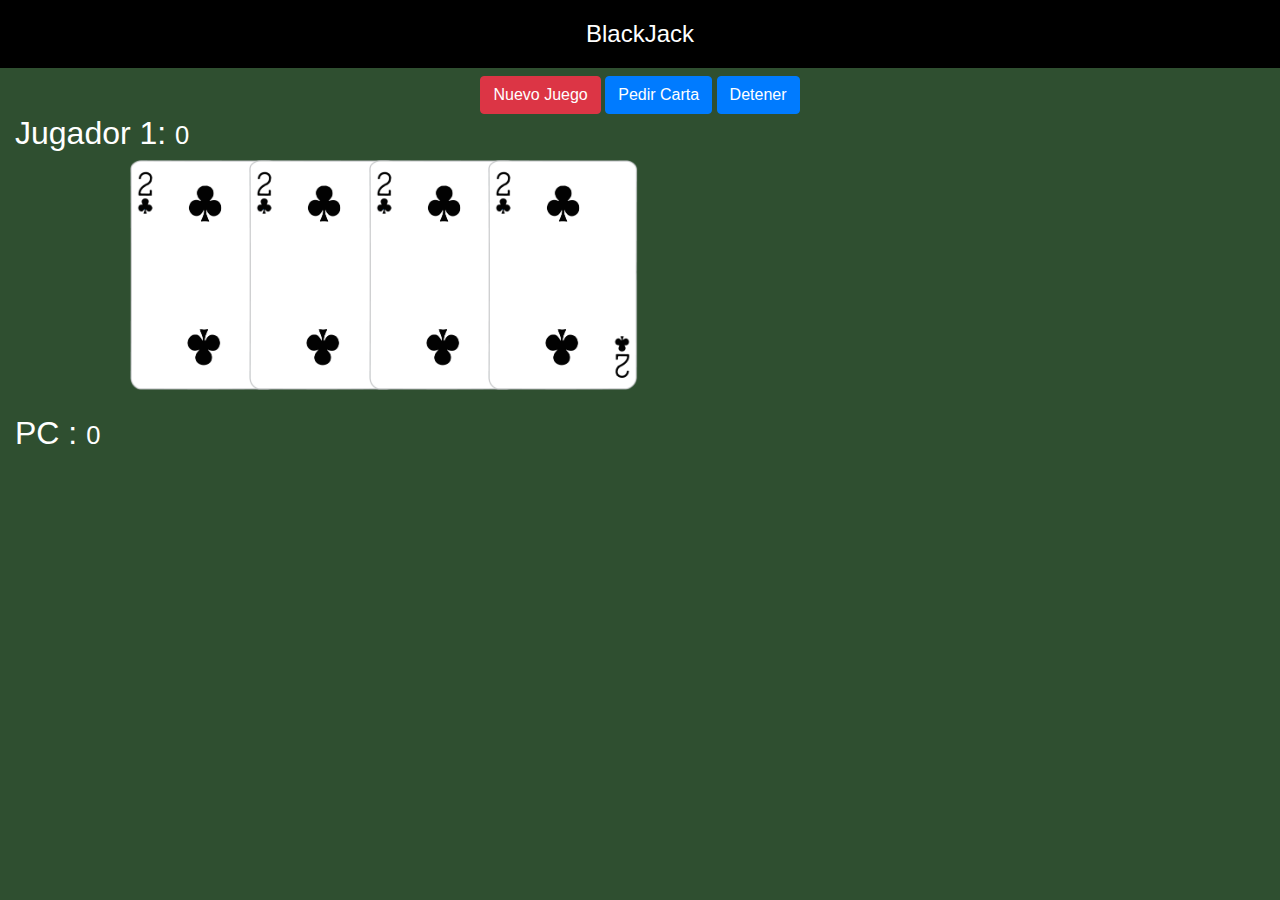
==== 02-black-jack/index.html @ d56a7742 "first commit" ====
<!DOCTYPE html>
<html lang="en">
<head>
	<meta charset="UTF-8">
	<meta name="viewport" content="width=device-width, initial-scale=1.0">
	<link rel="stylesheet" href="https://stackpath.bootstrapcdn.com/bootstrap/4.4.1/css/bootstrap.min.css" integrity="sha384-Vkoo8x4CGsO3+Hhxv8T/Q5PaXtkKtu6ug5TOeNV6gBiFeWPGFN9MuhOf23Q9Ifjh" crossorigin="anonymous">
	<link rel="stylesheet" href="./assets/css/styles.css">
	<title>BlackJack</title>
</head>
<body>
	<header class="titulo">
		BlackJack
	</header>
	<div class="row pt-2">
		<div class="col text-center">
			<button class="btn btn-danger">Nuevo Juego</button>
			<button class="btn btn-primary">Pedir Carta</button>
			<button class="btn btn-primary">Detener</button>
		</div>
	</div>
	<div class="row container pb-4">
		<div class="col">
			<h2>Jugador 1: <small>0</small></h2>
			<div id="player-cards" >
				<img class="carta" src="./assets/cartas/2C.png" alt="">
				<img class="carta" src="./assets/cartas/2C.png" alt="">
				<img class="carta" src="./assets/cartas/2C.png" alt="">
				<img class="carta" src="./assets/cartas/2C.png" alt="">
			</div>
		</div>
	</div>
	<div class="row container">
		<div class="col">
			<h2>PC : <small>0</small></h>
			<div id="pc-cards" >
				<!-- <img class="carta" src="./assets/cartas/2C.png" alt="">
				<img class="carta" src="./assets/cartas/2C.png" alt="">
				<img class="carta" src="./assets/cartas/2C.png" alt="">
				<img class="carta" src="./assets/cartas/2C.png" alt=""> -->
			</div>
		</div>
	</div>
	<script src="./assets/js/underscore-min.js"></script>
	<script src="./assets/js/juego.js"></script>
</body>
</html>
---- 02-black-jack/assets/css/styles.css ----
html,body {
	margin: 0px;
	background-color: #2F4F30;
	color: white;
}

.titulo {
	background-color: black;
	text-align: center;
	color: white;
	padding: 1rem;
	font-size: 1.5rem;
}

.carta {
	position: relative;
	max-width: 150px;
	left: 150px;
	margin-left: -35px;
}

#player-cards, #pc-cards{
	min-height: 100px;
}
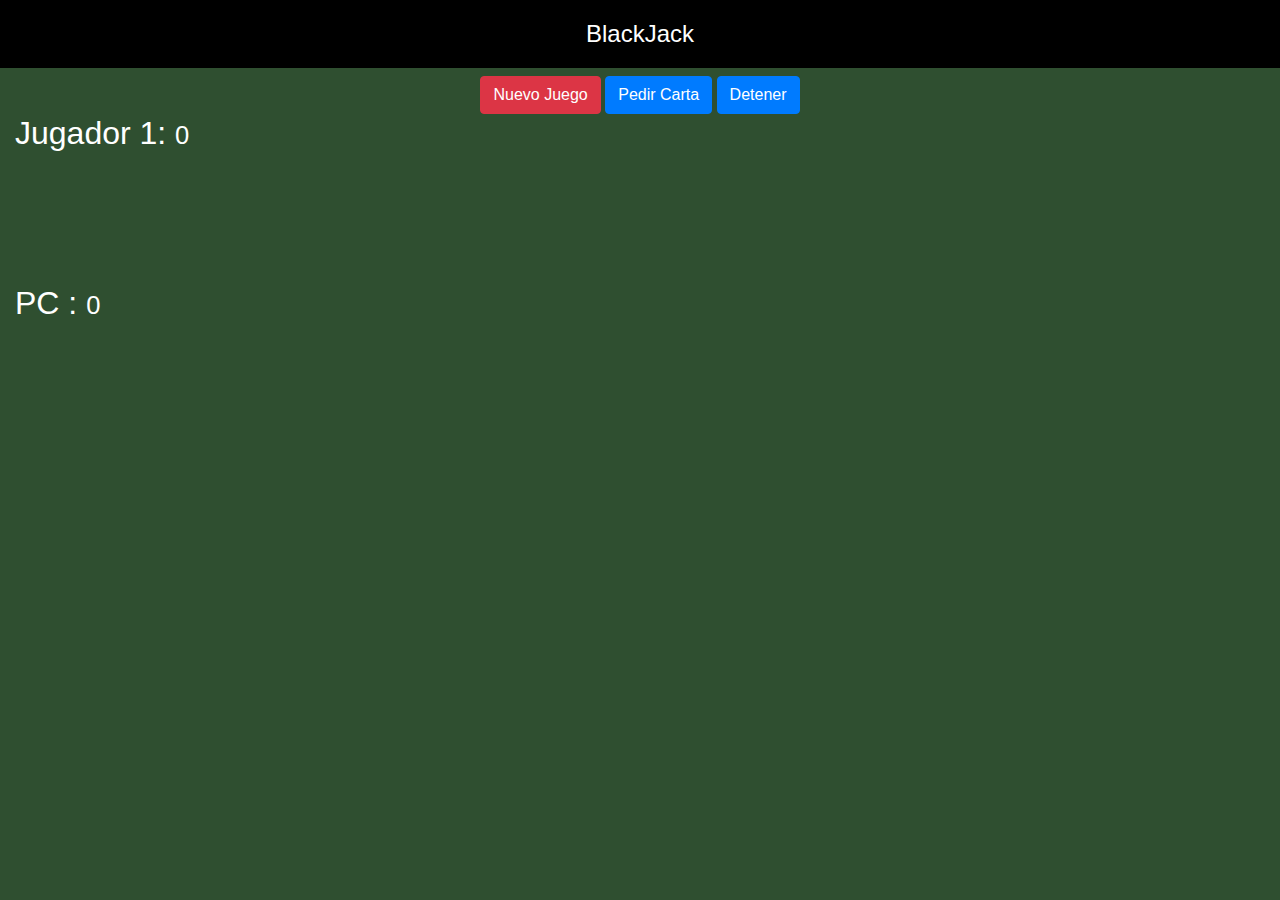
==== commit 930e5048: "crear cartas HTML done" ====
--- a/02-black-jack/index.html
+++ b/02-black-jack/index.html
@@ -13,26 +13,26 @@
 	</header>
 	<div class="row pt-2">
 		<div class="col text-center">
-			<button class="btn btn-danger">Nuevo Juego</button>
-			<button class="btn btn-primary">Pedir Carta</button>
-			<button class="btn btn-primary">Detener</button>
+			<button id="btnNew" class="btn btn-danger">Nuevo Juego</button>
+			<button id="btnDraw" class="btn btn-primary">Pedir Carta</button>
+			<button id="btnStop" class="btn btn-primary">Detener</button>
 		</div>
 	</div>
 	<div class="row container pb-4">
 		<div class="col">
-			<h2>Jugador 1: <small>0</small></h2>
+			<h2>Jugador 1: <small id="playerPts">0</small></h2>
 			<div id="player-cards" >
+				<!-- <img class="carta" src="./assets/cartas/2C.png" alt="">
 				<img class="carta" src="./assets/cartas/2C.png" alt="">
 				<img class="carta" src="./assets/cartas/2C.png" alt="">
-				<img class="carta" src="./assets/cartas/2C.png" alt="">
-				<img class="carta" src="./assets/cartas/2C.png" alt="">
+				<img class="carta" src="./assets/cartas/2C.png" alt=""> -->
 			</div>
 		</div>
 	</div>
 	<div class="row container">
 		<div class="col">
-			<h2>PC : <small>0</small></h>
-			<div id="pc-cards" >
+			<h2>PC : <small id="machinePts">0</small></h>
+			<div id="machine-cards" >
 				<!-- <img class="carta" src="./assets/cartas/2C.png" alt="">
 				<img class="carta" src="./assets/cartas/2C.png" alt="">
 				<img class="carta" src="./assets/cartas/2C.png" alt="">
--- a/02-black-jack/assets/css/styles.css
+++ b/02-black-jack/assets/css/styles.css
@@ -16,7 +16,8 @@
 	position: relative;
 	max-width: 150px;
 	left: 150px;
-	margin-left: -35px;
+	margin-left: -75px;
+	padding-bottom: 1rem;
 }
 
 #player-cards, #pc-cards{
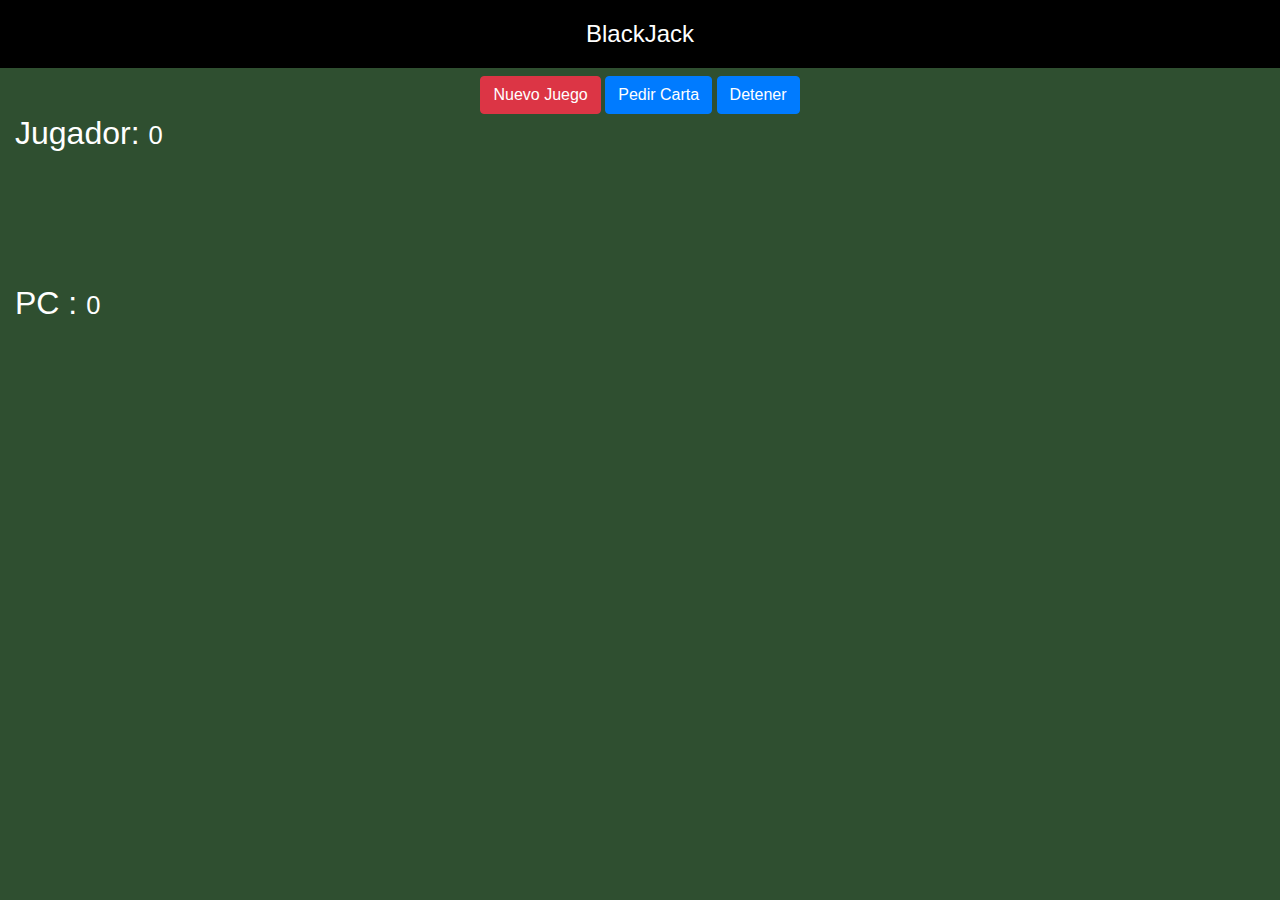
==== commit de397ced: "blackJack finished" ====
--- a/02-black-jack/index.html
+++ b/02-black-jack/index.html
@@ -20,7 +20,7 @@
 	</div>
 	<div class="row container pb-4">
 		<div class="col">
-			<h2>Jugador 1: <small id="playerPts">0</small></h2>
+			<h2>Jugador: <small id="playerPts">0</small></h2>
 			<div id="player-cards" >
 				<!-- <img class="carta" src="./assets/cartas/2C.png" alt="">
 				<img class="carta" src="./assets/cartas/2C.png" alt="">
